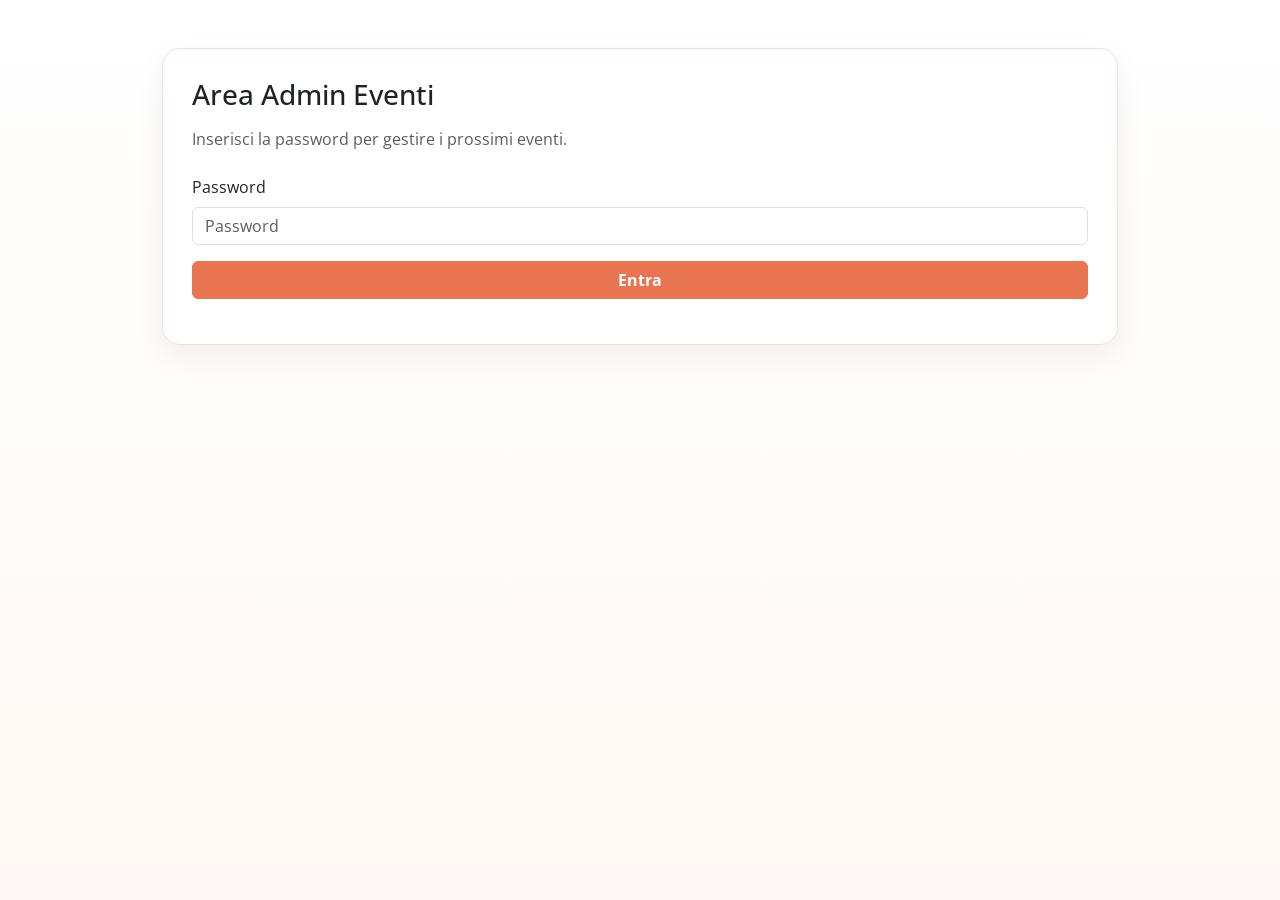
==== admin/index.html @ f4d031c2 "Add event management features with admin interface and live updates" ====
<!DOCTYPE html>
<html lang="it">

<head>
    <meta charset="utf-8">
    <meta content="width=device-width, initial-scale=1.0" name="viewport">
    <title>Admin Eventi | Asso Gianni</title>

    <link href="../img/favicon.ico" rel="icon">
    <link href="https://fonts.googleapis.com/css2?family=Open+Sans:wght@400;500;600;700;800&display=swap" rel="stylesheet">
    <link href="https://cdn.jsdelivr.net/npm/bootstrap@5.0.0/dist/css/bootstrap.min.css" rel="stylesheet">
    <link href="https://cdnjs.cloudflare.com/ajax/libs/font-awesome/5.10.0/css/all.min.css" rel="stylesheet">
    <link href="admin.css" rel="stylesheet">
</head>

<body>
    <main class="admin-shell container py-4 py-md-5">
        <section id="login-card" class="admin-card mx-auto">
            <h1 class="h3 mb-3">Area Admin Eventi</h1>
            <p class="text-muted mb-4">Inserisci la password per gestire i prossimi eventi.</p>

            <form id="login-form" class="row g-3">
                <div class="col-12">
                    <label for="admin-password" class="form-label">Password</label>
                    <input type="password" class="form-control" id="admin-password" placeholder="Password" required>
                </div>
                <div class="col-12 d-grid">
                    <button type="submit" class="btn btn-main">Entra</button>
                </div>
                <div class="col-12">
                    <p id="login-error" class="admin-error d-none mb-0"></p>
                </div>
            </form>
        </section>

        <section id="panel-card" class="admin-card d-none">
            <div class="d-flex flex-wrap align-items-center justify-content-between gap-2 mb-3">
                <h2 class="h4 mb-0">Prossimi Eventi</h2>
                <button id="logout-btn" class="btn btn-outline-secondary btn-sm">Esci</button>
            </div>

            <form id="event-form" class="row g-3 mb-4">
                <input type="hidden" id="event-id">
                <div class="col-12 col-lg-4">
                    <label for="event-title" class="form-label">Titolo evento</label>
                    <input type="text" class="form-control" id="event-title" placeholder="Es. Serata di Magia" required>
                </div>
                <div class="col-12 col-lg-4">
                    <label for="event-location" class="form-label">Luogo</label>
                    <input type="text" class="form-control" id="event-location" placeholder="Es. Mantova" required>
                </div>
                <div class="col-12 col-lg-4">
                    <label for="event-datetime" class="form-label">Data e ora</label>
                    <input type="datetime-local" class="form-control" id="event-datetime" required>
                </div>
                <div class="col-12 d-flex flex-wrap gap-2">
                    <button type="submit" class="btn btn-main" id="save-btn">Aggiungi evento</button>
                    <button type="button" class="btn btn-outline-secondary d-none" id="cancel-edit-btn">Annulla modifica</button>
                </div>
            </form>

            <div class="table-responsive">
                <table class="table align-middle">
                    <thead>
                        <tr>
                            <th>Titolo</th>
                            <th>Luogo</th>
                            <th>Data e ora</th>
                            <th class="text-end">Azioni</th>
                        </tr>
                    </thead>
                    <tbody id="events-table-body"></tbody>
                </table>
            </div>

            <p id="events-empty" class="text-muted mb-0 d-none">Nessun evento presente.</p>
            <p id="panel-message" class="admin-message mt-3 mb-0 d-none"></p>
        </section>
    </main>

    <script src="admin.js"></script>
</body>

</html>
---- admin/admin.css ----
:root {
    --accent: #E97451;
    --accent-soft: #fff4ef;
    --text: #1f2328;
}

body {
    margin: 0;
    min-height: 100vh;
    font-family: 'Open Sans', sans-serif;
    color: var(--text);
    background: linear-gradient(180deg, #fff 0%, #fff8f4 100%);
}

.admin-shell {
    max-width: 980px;
}

.admin-card {
    background: #fff;
    border: 1px solid #f1dfd7;
    border-radius: 18px;
    padding: 1.2rem;
    box-shadow: 0 12px 30px rgba(0, 0, 0, 0.06);
}

@media (min-width: 768px) {
    .admin-card {
        padding: 1.8rem;
    }
}

.btn-main {
    background-color: var(--accent);
    border-color: var(--accent);
    color: #fff;
    font-weight: 700;
}

.btn-main:hover,
.btn-main:focus {
    background-color: #d96a48;
    border-color: #d96a48;
    color: #fff;
}

.admin-error {
    color: #a62922;
    background: #fdecea;
    border: 1px solid #f7c2bd;
    border-radius: 8px;
    padding: 0.5rem 0.7rem;
}

.admin-message {
    border-radius: 8px;
    padding: 0.6rem 0.8rem;
    background: var(--accent-soft);
    color: #9f563d;
}

.action-buttons {
    display: inline-flex;
    gap: 0.35rem;
}

.table > :not(caption) > * > * {
    border-bottom-color: #f2f2f2;
}
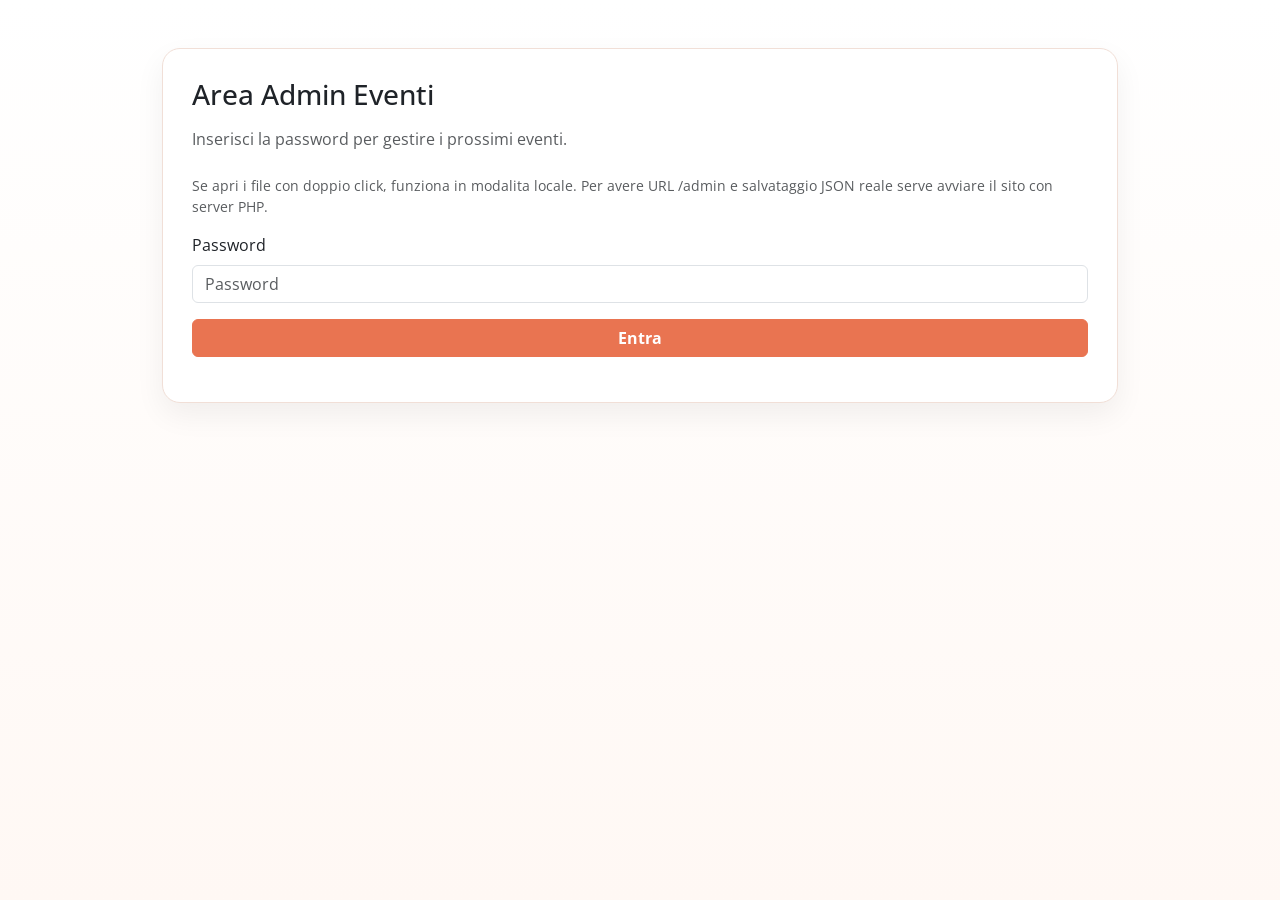
==== commit a9b5d007: "Implement local event management and redirection for admin interface" ====
--- a/admin/index.html
+++ b/admin/index.html
@@ -5,6 +5,13 @@
     <meta charset="utf-8">
     <meta content="width=device-width, initial-scale=1.0" name="viewport">
     <title>Admin Eventi | Asso Gianni</title>
+
+    <script>
+        // When opened as /admin (without trailing slash), relative assets resolve to root and 404.
+        if (window.location.pathname === "/admin") {
+            window.location.replace("/admin/" + window.location.search + window.location.hash);
+        }
+    </script>
 
     <link href="../img/favicon.ico" rel="icon">
     <link href="https://fonts.googleapis.com/css2?family=Open+Sans:wght@400;500;600;700;800&display=swap" rel="stylesheet">
@@ -18,6 +25,7 @@
         <section id="login-card" class="admin-card mx-auto">
             <h1 class="h3 mb-3">Area Admin Eventi</h1>
             <p class="text-muted mb-4">Inserisci la password per gestire i prossimi eventi.</p>
+            <p class="text-muted small mb-3">Se apri i file con doppio click, funziona in modalita locale. Per avere URL /admin e salvataggio JSON reale serve avviare il sito con server PHP.</p>
 
             <form id="login-form" class="row g-3">
                 <div class="col-12">
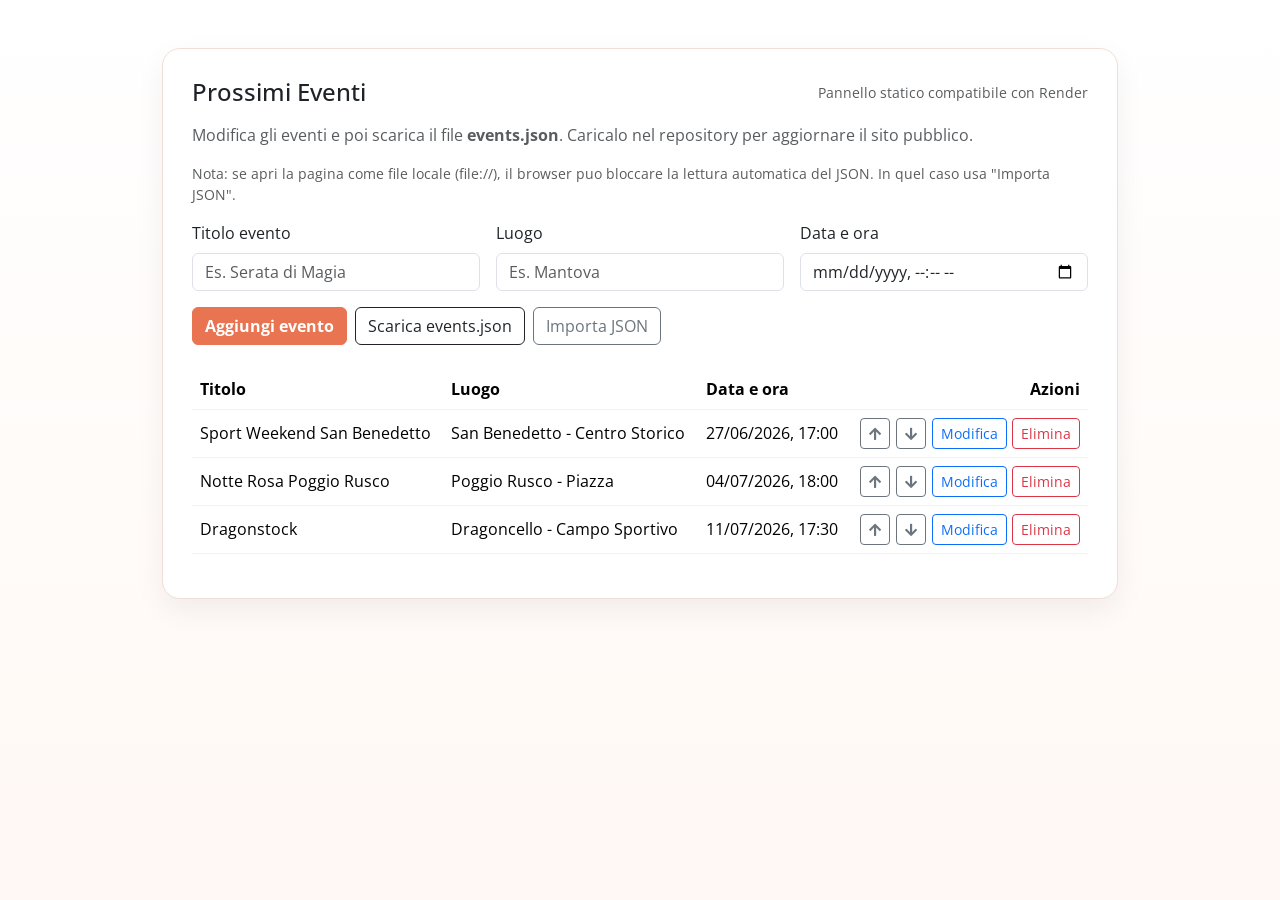
==== commit a425e621: "Refactor admin interface: remove authentication, add JSON import/export features, and update event h" ====
--- a/admin/index.html
+++ b/admin/index.html
@@ -22,30 +22,14 @@
 
 <body>
     <main class="admin-shell container py-4 py-md-5">
-        <section id="login-card" class="admin-card mx-auto">
-            <h1 class="h3 mb-3">Area Admin Eventi</h1>
-            <p class="text-muted mb-4">Inserisci la password per gestire i prossimi eventi.</p>
-            <p class="text-muted small mb-3">Se apri i file con doppio click, funziona in modalita locale. Per avere URL /admin e salvataggio JSON reale serve avviare il sito con server PHP.</p>
-
-            <form id="login-form" class="row g-3">
-                <div class="col-12">
-                    <label for="admin-password" class="form-label">Password</label>
-                    <input type="password" class="form-control" id="admin-password" placeholder="Password" required>
-                </div>
-                <div class="col-12 d-grid">
-                    <button type="submit" class="btn btn-main">Entra</button>
-                </div>
-                <div class="col-12">
-                    <p id="login-error" class="admin-error d-none mb-0"></p>
-                </div>
-            </form>
-        </section>
-
-        <section id="panel-card" class="admin-card d-none">
+        <section id="panel-card" class="admin-card">
             <div class="d-flex flex-wrap align-items-center justify-content-between gap-2 mb-3">
                 <h2 class="h4 mb-0">Prossimi Eventi</h2>
-                <button id="logout-btn" class="btn btn-outline-secondary btn-sm">Esci</button>
+                <span class="text-muted small">Pannello statico compatibile con Render</span>
             </div>
+
+            <p class="text-muted mb-3">Modifica gli eventi e poi scarica il file <strong>events.json</strong>. Caricalo nel repository per aggiornare il sito pubblico.</p>
+            <p class="text-muted small mb-3">Nota: se apri la pagina come file locale (file://), il browser puo bloccare la lettura automatica del JSON. In quel caso usa "Importa JSON".</p>
 
             <form id="event-form" class="row g-3 mb-4">
                 <input type="hidden" id="event-id">
@@ -64,6 +48,9 @@
                 <div class="col-12 d-flex flex-wrap gap-2">
                     <button type="submit" class="btn btn-main" id="save-btn">Aggiungi evento</button>
                     <button type="button" class="btn btn-outline-secondary d-none" id="cancel-edit-btn">Annulla modifica</button>
+                    <button type="button" class="btn btn-outline-dark" id="download-json-btn">Scarica events.json</button>
+                    <label class="btn btn-outline-secondary mb-0" for="upload-json-input">Importa JSON</label>
+                    <input type="file" id="upload-json-input" class="d-none" accept="application/json,.json">
                 </div>
             </form>
 
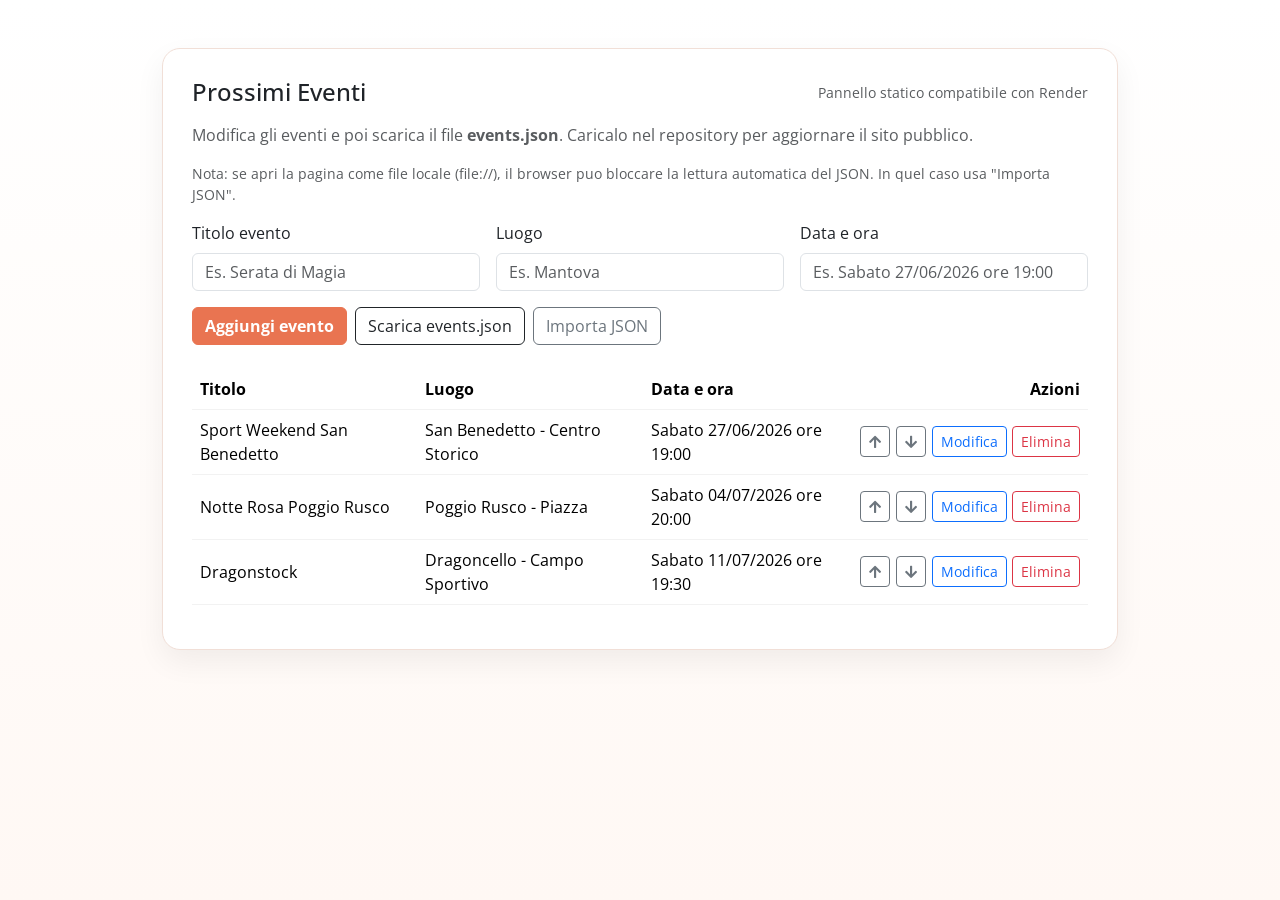
==== commit 33d2933a: "Refactor event datetime handling: change input type to text, update formatting in data files, and re" ====
--- a/admin/index.html
+++ b/admin/index.html
@@ -43,7 +43,7 @@
                 </div>
                 <div class="col-12 col-lg-4">
                     <label for="event-datetime" class="form-label">Data e ora</label>
-                    <input type="datetime-local" class="form-control" id="event-datetime" required>
+                    <input type="text" class="form-control" id="event-datetime" placeholder="Es. Sabato 27/06/2026 ore 19:00" required>
                 </div>
                 <div class="col-12 d-flex flex-wrap gap-2">
                     <button type="submit" class="btn btn-main" id="save-btn">Aggiungi evento</button>
@@ -73,6 +73,7 @@
         </section>
     </main>
 
+    <script src="../data/events-data.js"></script>
     <script src="admin.js"></script>
 </body>
 
